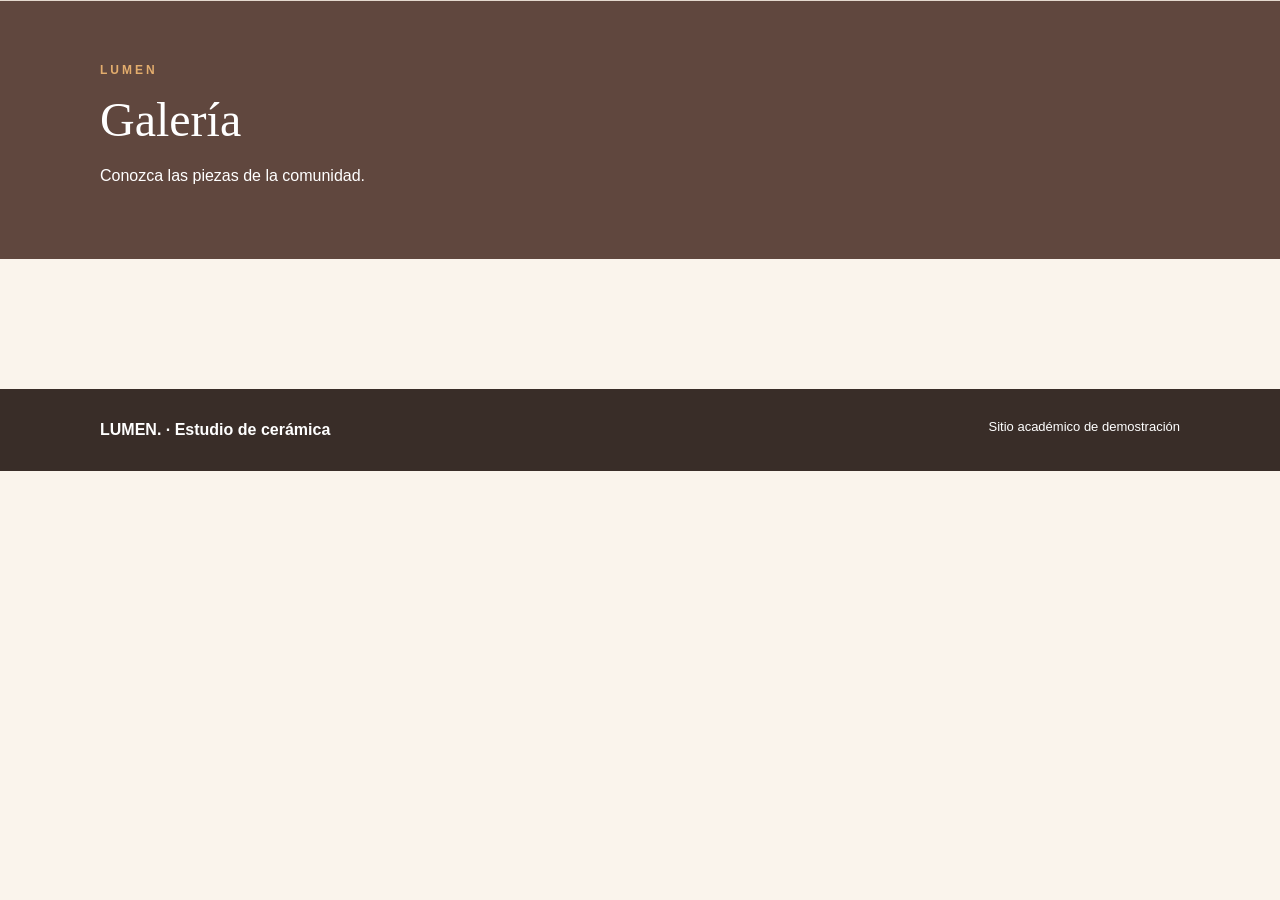
==== pages/galeria.html @ 20f078f5 "Correccion de carpeta (Ignorar)" ====
<!doctype html>
<html lang="es">
  <head>
    <meta charset="utf-8" />
    <meta name="viewport" content="width=device-width,initial-scale=1" />
    <title>LUMEN | Galería</title>
    <link rel="stylesheet" href="../css/styles.css" />
  </head>
  <body>
    <header class="site-header">
      <!-- Pendiente: navegación principal consistente -->
    </header>
    <section class="page-hero">
      <div class="container">
        <span class="eyebrow">LUMEN</span>
        <h1>Galería</h1>
        <p>Conozca las piezas de la comunidad.</p>
      </div>
    </section>
    <main class="section container">
      <!-- Área destinada al desarrollo de la funcionalidad asignada -->
    </main>
    <footer class="site-footer">
      <div class="container footer-inner">
        <strong>LUMEN. · Estudio de cerámica</strong>
        <p>Sitio académico de demostración</p>
      </div>
    </footer>
  </body>
</html>
---- css/styles.css ----
:root {
  --clay: #895d4d;
  --cream: #faf4ec;
  --accent: #e3ad6d;
  --ink: #352d29;
  --muted: #6f645e;
}
* {
  box-sizing: border-box;
}
html {
  scroll-behavior: smooth;
}
body {
  margin: 0;
  background: var(--cream);
  color: var(--ink);
  font-family: Arial, sans-serif;
  line-height: 1.6;
}
a {
  color: inherit;
  text-decoration: none;
}
img {
  display: block;
  max-width: 100%;
}
.container {
  width: min(1080px, calc(100% - 36px));
  margin: auto;
}
.site-header {
  background: white;
  border-bottom: 1px solid #e4d9ce;
}
.nav-inner {
  display: flex;
  align-items: center;
  justify-content: space-between;
  min-height: 82px;
  gap: 20px;
}
.logo {
  font-family: Georgia, serif;
  font-size: 29px;
  font-weight: bold;
  letter-spacing: 2px;
  color: var(--clay);
}
.nav-links {
  display: flex;
  gap: 22px;
  flex-wrap: wrap;
}
.nav-links a {
  font-weight: 700;
  font-size: 14px;
}
.nav-links a:hover {
  color: var(--clay);
}
.hero {
  background: #60473e;
  color: white;
}
.hero-grid {
  display: grid;
  grid-template-columns: 1.15fr 0.85fr;
  align-items: center;
  gap: 42px;
  min-height: 420px;
  padding-block: 55px;
}
.hero h1 {
  font:
    normal clamp(36px, 5vw, 59px) Georgia,
    serif;
  line-height: 1.14;
  margin: 14px 0;
}
.hero p {
  max-width: 520px;
}
.hero img {
  border-radius: 16px;
  width: 100%;
}
.eyebrow {
  color: var(--accent);
  text-transform: uppercase;
  letter-spacing: 3px;
  font-size: 12px;
  font-weight: bold;
}
.btn {
  display: inline-block;
  background: var(--accent);
  padding: 13px 24px;
  border-radius: 5px;
  color: #302821;
  font-weight: bold;
  margin-top: 12px;
}
.section {
  padding-block: 65px;
}
.section h2 {
  font:
    normal 36px Georgia,
    serif;
}
.muted {
  color: var(--muted);
}
.feature-layout {
  display: flex;
  flex-direction: column;
  gap: 25px;
  margin-top: 32px;
}
.tile {
  flex: 1;
  min-width: 0;
  background: white;
  border-radius: 13px;
  overflow: hidden;
  box-shadow: 0 5px 20px #36272118;
}
.tile img {
  width: 100%;
  height: 190px;
  object-fit: cover;
}
.tile-copy {
  padding: 22px;
}
.tile h3 {
  font:
    normal 25px Georgia,
    serif;
  margin: 0 0 10px;
}
.tile p {
  margin: 0;
}
.statement {
  background: #f0e4d8;
  padding: 25px;
  border-left: 5px solid var(--accent);
  margin-top: 35px;
}
.site-footer {
  background: #392d28;
  color: #fff;
  padding: 28px 0;
}
.footer-inner {
  display: flex;
  justify-content: space-between;
  gap: 12px;
  flex-wrap: wrap;
}
.footer-inner p {
  margin: 0;
  font-size: 13px;
}
.page-hero {
  background: #60473e;
  color: white;
  padding: 55px 0;
}
.page-hero h1 {
  font:
    normal 48px Georgia,
    serif;
  margin: 10px 0;
}
.page-grid {
  display: grid;
  grid-template-columns: repeat(3, minmax(0, 1fr));
  gap: 22px;
}
.page-grid img {
  height: 180px;
  width: 100%;
  object-fit: cover;
}
@media (max-width: 760px) {
  .nav-inner {
    flex-direction: column;
    align-items: flex-start;
    padding-block: 15px;
  }
  .nav-links {
    gap: 13px;
    flex-wrap: wrap;
  }
  .hero-grid {
    grid-template-columns: 1fr;
  }
  .feature-layout {
    flex-direction: column;
  }
  .page-grid {
    grid-template-columns: 1fr;
  }
  .page-hero h1 {
    font-size: 37px;
  }
}
/* Ajustes finales incorporados en la primera entrega */
#hero-action {
  background: #ba5c62;
}
@media (max-width: 760px) {
  .nav-inner {
    flex-direction: row;
  }
  .nav-links {
    flex-wrap: nowrap;
  }
}
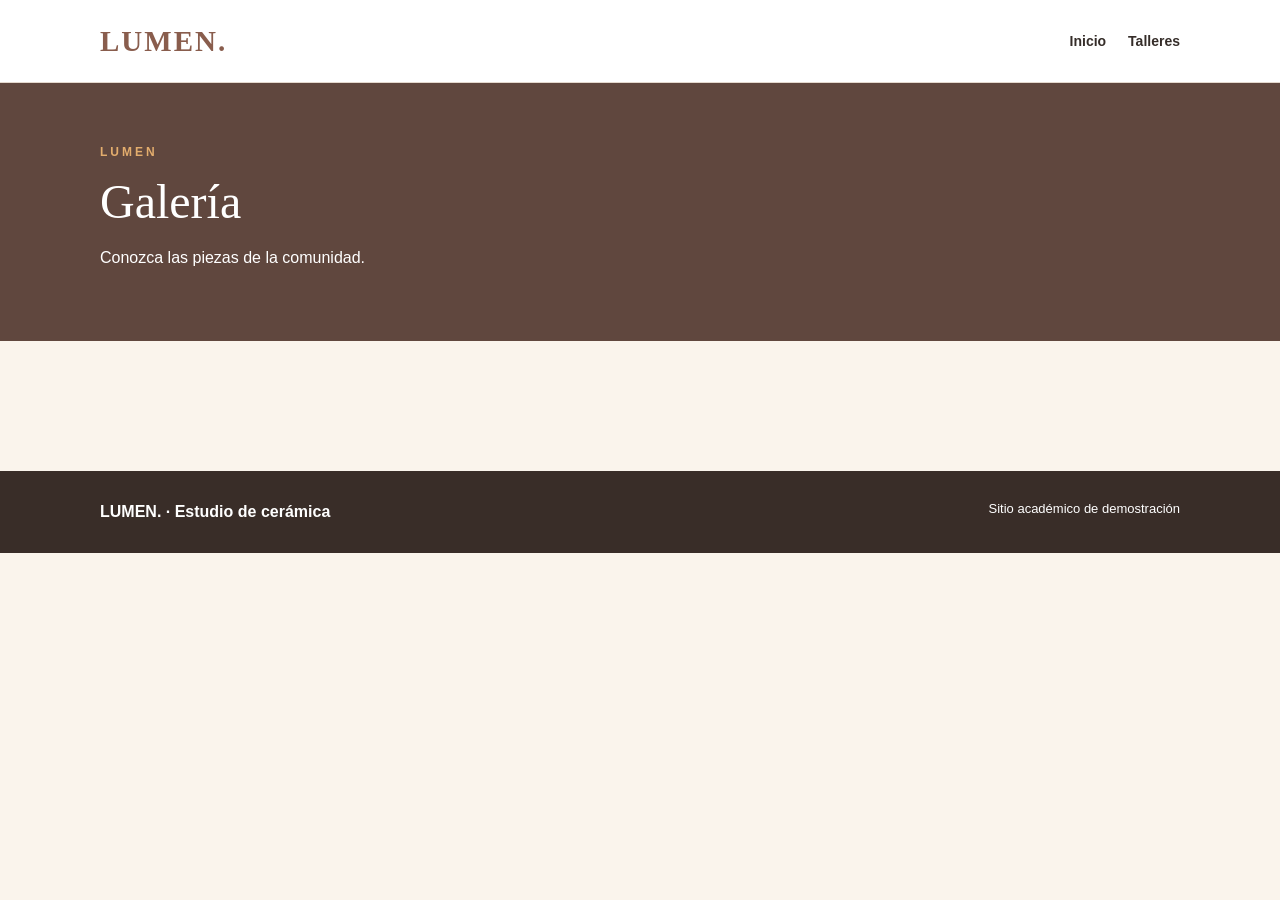
==== commit 7f41adbb: "BugFixed Incidente B" ====
--- a/pages/galeria.html
+++ b/pages/galeria.html
@@ -8,7 +8,12 @@
   </head>
   <body>
     <header class="site-header">
-      <!-- Pendiente: navegación principal consistente -->
+      <div class="container nav-inner">
+        <a class="logo" href="../index.html">LUMEN.</a>
+        <nav class="nav-links" aria-label="Navegación principal">
+          <a href="../index.html" aria-current="page">Inicio</a
+          ><a href="talleres.html">Talleres</a>
+        </nav>
     </header>
     <section class="page-hero">
       <div class="container">
--- a/css/styles.css
+++ b/css/styles.css
@@ -115,7 +115,7 @@
 }
 .feature-layout {
   display: flex;
-  flex-direction: column;
+  flex-direction: row;
   gap: 25px;
   margin-top: 32px;
 }
